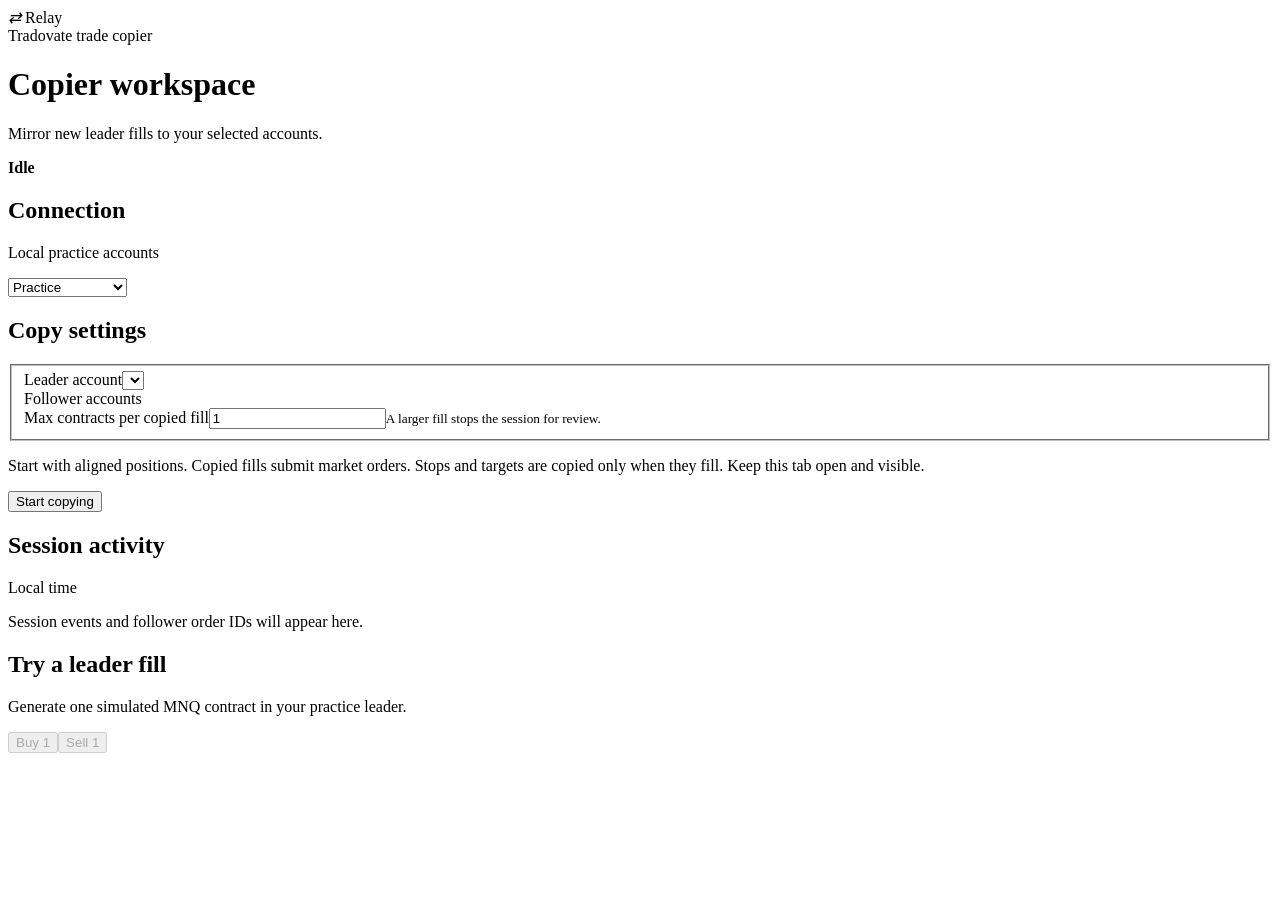
==== public/index.html @ 3d8be828 "Add Netlify-ready Tradovate fill copier and local practice mode" ====
<!doctype html>
<html lang="en"><head><meta charset="utf-8"><meta name="viewport" content="width=device-width, initial-scale=1"><title>Relay · Tradovate trade copier</title><link rel="stylesheet" href="/style.css"><script type="module" src="/app.mjs"></script></head>
<body><header><div class="brand"><i aria-hidden="true">⇄</i> Relay</div><span>Tradovate trade copier</span></header>
<main><div class="intro"><div><h1>Copier workspace</h1><p>Mirror new leader fills to your selected accounts.</p></div><strong id="status" role="status">Idle</strong></div>
<section class="connection"><div><h2>Connection</h2><p id="detail">Local practice accounts</p></div><div class="actions"><select id="mode" aria-label="Connection environment"><option value="practice">Practice</option><option value="demo">Tradovate demo</option><option value="live">Tradovate live</option></select><button id="connect" hidden>Connect Tradovate</button></div></section>
<div class="grid"><section><h2>Copy settings</h2><fieldset id="settings"><label for="leader">Leader account</label><select id="leader"></select><div class="label">Follower accounts</div><div id="followers"></div><label for="cap">Max contracts per copied fill</label><input id="cap" type="number" min="1" step="1" value="1"><small>A larger fill stops the session for review.</small></fieldset><p class="note">Start with aligned positions. Copied fills submit market orders. Stops and targets are copied only when they fill. Keep this tab open and visible.</p><button id="start" class="primary">Start copying</button><button id="stop" hidden>Stop copying</button></section>
<section class="activity"><div class="sectionhead"><h2>Session activity</h2><span>Local time</span></div><p id="empty">Session events and follower order IDs will appear here.</p><ol id="events" aria-live="polite"></ol></section></div>
<section class="connection" id="practice"><div><h2>Try a leader fill</h2><p>Generate one simulated MNQ contract in your practice leader.</p></div><div class="actions"><button id="buy" disabled>Buy 1</button><button id="sell" disabled>Sell 1</button></div></section>
<p id="message" role="alert"></p></main></body></html>
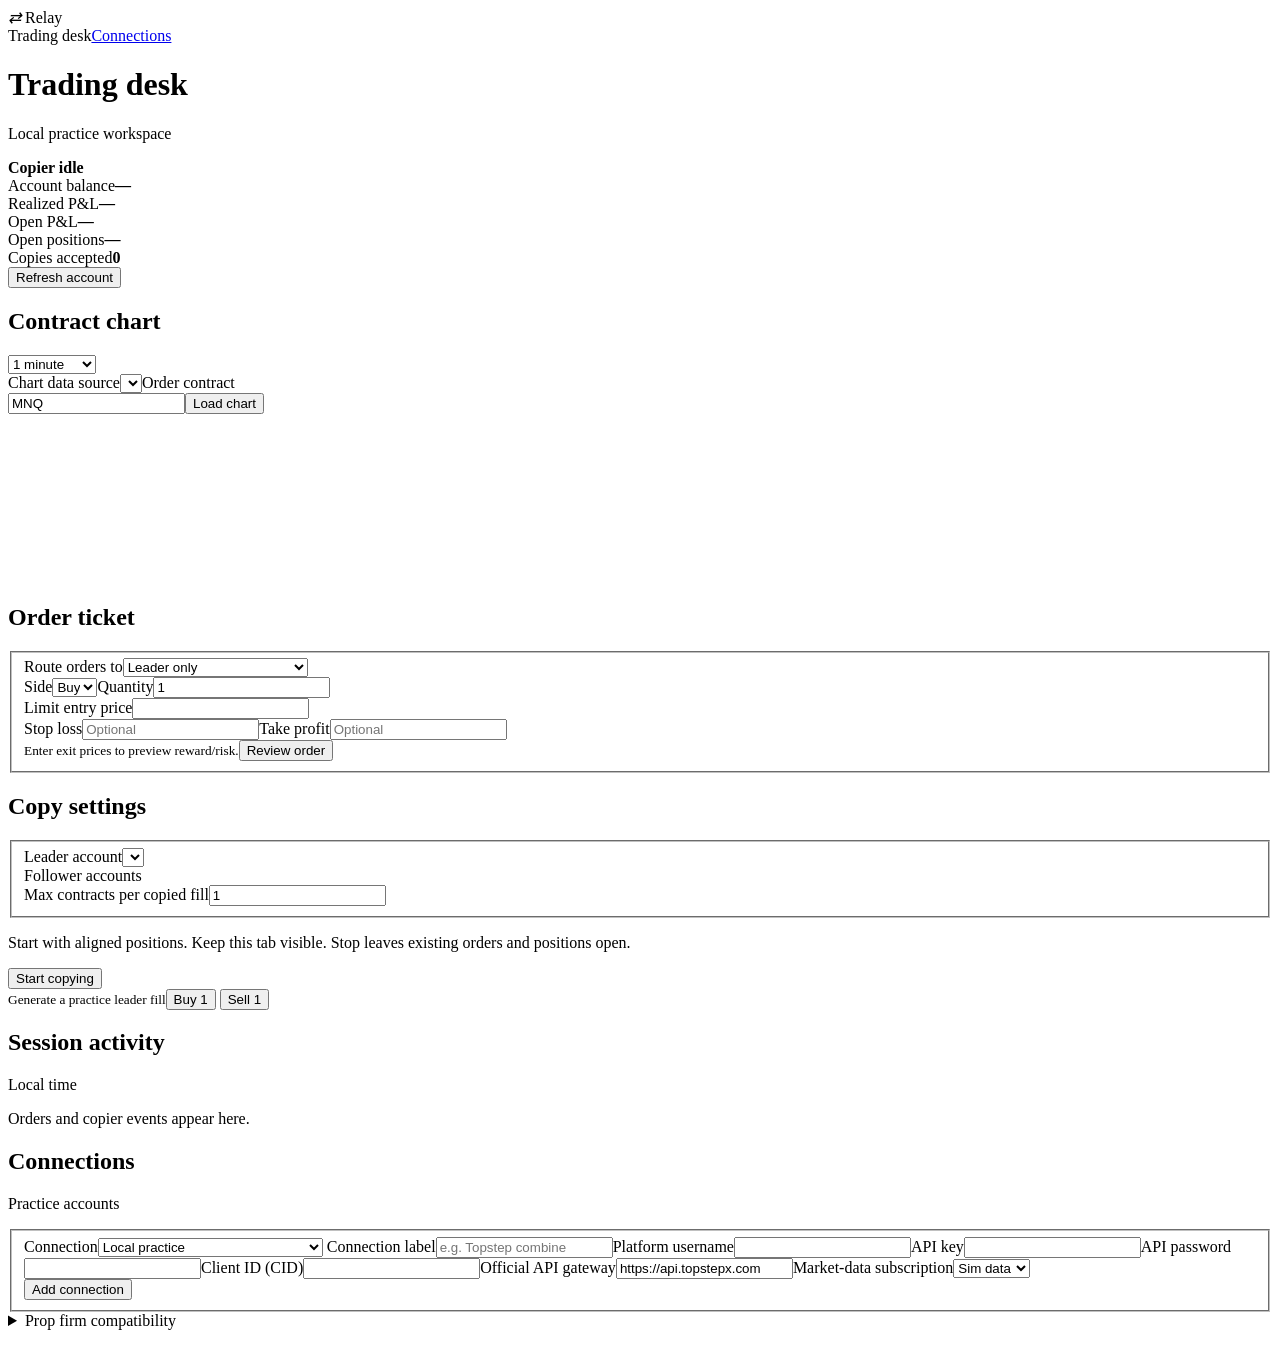
==== commit a643b6b3: "Add multi-account prop routing, broker brackets, chart data and account metrics" ====
--- a/public/index.html
+++ b/public/index.html
@@ -1,9 +1,15 @@
-<!doctype html>
-<html lang="en"><head><meta charset="utf-8"><meta name="viewport" content="width=device-width, initial-scale=1"><title>Relay · Tradovate trade copier</title><link rel="stylesheet" href="/style.css"><script type="module" src="/app.mjs"></script></head>
-<body><header><div class="brand"><i aria-hidden="true">⇄</i> Relay</div><span>Tradovate trade copier</span></header>
-<main><div class="intro"><div><h1>Copier workspace</h1><p>Mirror new leader fills to your selected accounts.</p></div><strong id="status" role="status">Idle</strong></div>
-<section class="connection"><div><h2>Connection</h2><p id="detail">Local practice accounts</p></div><div class="actions"><select id="mode" aria-label="Connection environment"><option value="practice">Practice</option><option value="demo">Tradovate demo</option><option value="live">Tradovate live</option></select><button id="connect" hidden>Connect Tradovate</button></div></section>
-<div class="grid"><section><h2>Copy settings</h2><fieldset id="settings"><label for="leader">Leader account</label><select id="leader"></select><div class="label">Follower accounts</div><div id="followers"></div><label for="cap">Max contracts per copied fill</label><input id="cap" type="number" min="1" step="1" value="1"><small>A larger fill stops the session for review.</small></fieldset><p class="note">Start with aligned positions. Copied fills submit market orders. Stops and targets are copied only when they fill. Keep this tab open and visible.</p><button id="start" class="primary">Start copying</button><button id="stop" hidden>Stop copying</button></section>
-<section class="activity"><div class="sectionhead"><h2>Session activity</h2><span>Local time</span></div><p id="empty">Session events and follower order IDs will appear here.</p><ol id="events" aria-live="polite"></ol></section></div>
-<section class="connection" id="practice"><div><h2>Try a leader fill</h2><p>Generate one simulated MNQ contract in your practice leader.</p></div><div class="actions"><button id="buy" disabled>Buy 1</button><button id="sell" disabled>Sell 1</button></div></section>
-<p id="message" role="alert"></p></main></body></html>
+<!doctype html><html lang="en"><head><meta charset="utf-8"><meta name="viewport" content="width=device-width,initial-scale=1"><title>Relay · Trading desk</title><link rel="stylesheet" href="/style.css"><script type="module" src="/app.mjs"></script></head>
+<body><header><div class="brand"><i aria-hidden="true">⇄</i> Relay</div><span>Trading desk</span><a href="#connections">Connections</a></header><main>
+<div class="intro"><div><h1>Trading desk</h1><p id="deskInfo">Local practice workspace</p></div><strong id="status" role="status">Copier idle</strong></div>
+<section class="stats" aria-label="Selected leader statistics"><div><span>Account balance</span><b id="balance">—</b></div><div><span>Realized P&amp;L</span><b id="realized">—</b></div><div><span>Open P&amp;L</span><b id="open">—</b></div><div><span>Open positions</span><b id="positions">—</b></div><div><span>Copies accepted</span><b id="copies">0</b></div></section>
+<div class="sectionhead statline"><small id="statInfo"></small><button id="refreshStats">Refresh account</button></div>
+<div class="deskgrid"><section><div class="sectionhead"><h2>Contract chart</h2><select aria-label="Chart interval" id="minutes"><option value="1">1 minute</option><option value="5">5 minutes</option><option value="15">15 minutes</option></select></div>
+<label>Chart data source<select id="source"></select></label><label id="tvSearch" hidden>TradingView symbol<input id="tvSymbol" value="CME_MINI:MNQ1!" spellcheck="false"></label><label for="symbol">Order contract</label><div class="actions left"><input id="symbol" value="MNQ" spellcheck="false" placeholder="Exact contract, e.g. MNQZ6"><button id="chartLoad">Load chart</button></div><p id="chartInfo" role="status"></p><iframe id="tvChart" title="TradingView market chart" sandbox="allow-scripts" referrerpolicy="no-referrer" hidden></iframe><canvas id="chart" aria-label="Contract candlestick chart"></canvas><small id="ohlc"></small></section>
+<section><h2>Order ticket</h2><p id="ticketAccount"></p><form id="ticket"><fieldset id="ticketFields"><label>Route orders to<select id="route"><option value="leader">Leader only</option><option value="group">Leader + checked followers</option></select></label><div class="pair"><label>Side<select id="side"><option>Buy</option><option>Sell</option></select></label><label>Quantity<input id="qty" type="number" min="1" step="1" value="1" required></label></div><label>Limit entry price<input id="entry" type="number" step="any" required></label><div class="pair"><label>Stop loss<input id="sl" type="number" step="any" placeholder="Optional"></label><label>Take profit<input id="tp" type="number" step="any" placeholder="Optional"></label></div><small id="ratio">Enter exit prices to preview reward/risk.</small><button class="primary" type="submit">Review order</button></fieldset></form><small id="routeNote"></small></section></div>
+<div class="grid"><section><h2>Copy settings</h2><fieldset id="settings"><label for="leader">Leader account</label><select id="leader"></select><div class="label">Follower accounts</div><div id="followers"></div><label for="cap">Max contracts per copied fill</label><input id="cap" type="number" min="1" step="1" value="1"></fieldset><p class="note">Start with aligned positions. Keep this tab visible. Stop leaves existing orders and positions open.</p><button id="start" class="primary">Start copying</button><button id="stop" hidden>Stop copying</button><div id="practice"><small>Generate a practice leader fill</small><button id="buy">Buy 1</button> <button id="sell">Sell 1</button></div></section>
+<section class="activity"><div class="sectionhead"><h2>Session activity</h2><span>Local time</span></div><p id="empty">Orders and copier events appear here.</p><ol id="events" aria-live="polite"></ol></section></div>
+<section id="connections"><div class="sectionhead"><h2>Connections</h2><button id="disconnect" hidden>Disconnect all</button></div><p id="connectionsList">Practice accounts</p>
+<form id="credentials" method="post" autocomplete="off"><fieldset id="loginFields"><div class="login-fields"><label>Connection<select id="mode"><option value="practice">Local practice</option><option value="ct">CrossTrade · linked prop accounts</option><option value="px">ProjectX / TopstepX</option><option value="demo">Tradovate demo</option><option value="live">Tradovate live</option></select></label>
+<label class="auth">Connection label<input id="firm" placeholder="e.g. Topstep combine"></label><label class="loginName">Platform username<input id="username" autocapitalize="none" spellcheck="false"></label><label class="auth">API key<input id="secret" type="password"></label><label class="tv">API password<input id="password" type="password"></label><label class="tv">Client ID (CID)<input id="cid" inputmode="numeric"></label><label class="px">Official API gateway<input id="gateway" type="url" value="https://api.topstepx.com"></label><label class="px">Market-data subscription<select id="dataLive"><option value="false">Sim data</option><option value="true">Live data</option></select></label></div><button id="signIn" type="submit">Add connection</button></fieldset><small id="ctHelp" hidden>Link your own Tradovate prop logins using Link Demo in CrossTrade, then enter your CrossTrade Trading API bearer token here. This site forwards it to CrossTrade. Disable overlapping copier routes there.</small></form>
+<details><summary>Prop firm compatibility</summary><p>Topstep uses TopstepX. For Apex, FundedNext Futures, Lucid and Tradeify, choose CrossTrade if your Tradovate account is eligible and appears after linking it there. Rithmic and WealthCharts logins require a different connector. Alpha Futures has no supported route here. Each trader connects their own accounts.</p></details></section><p id="message" role="alert"></p>
+</main></body></html>
